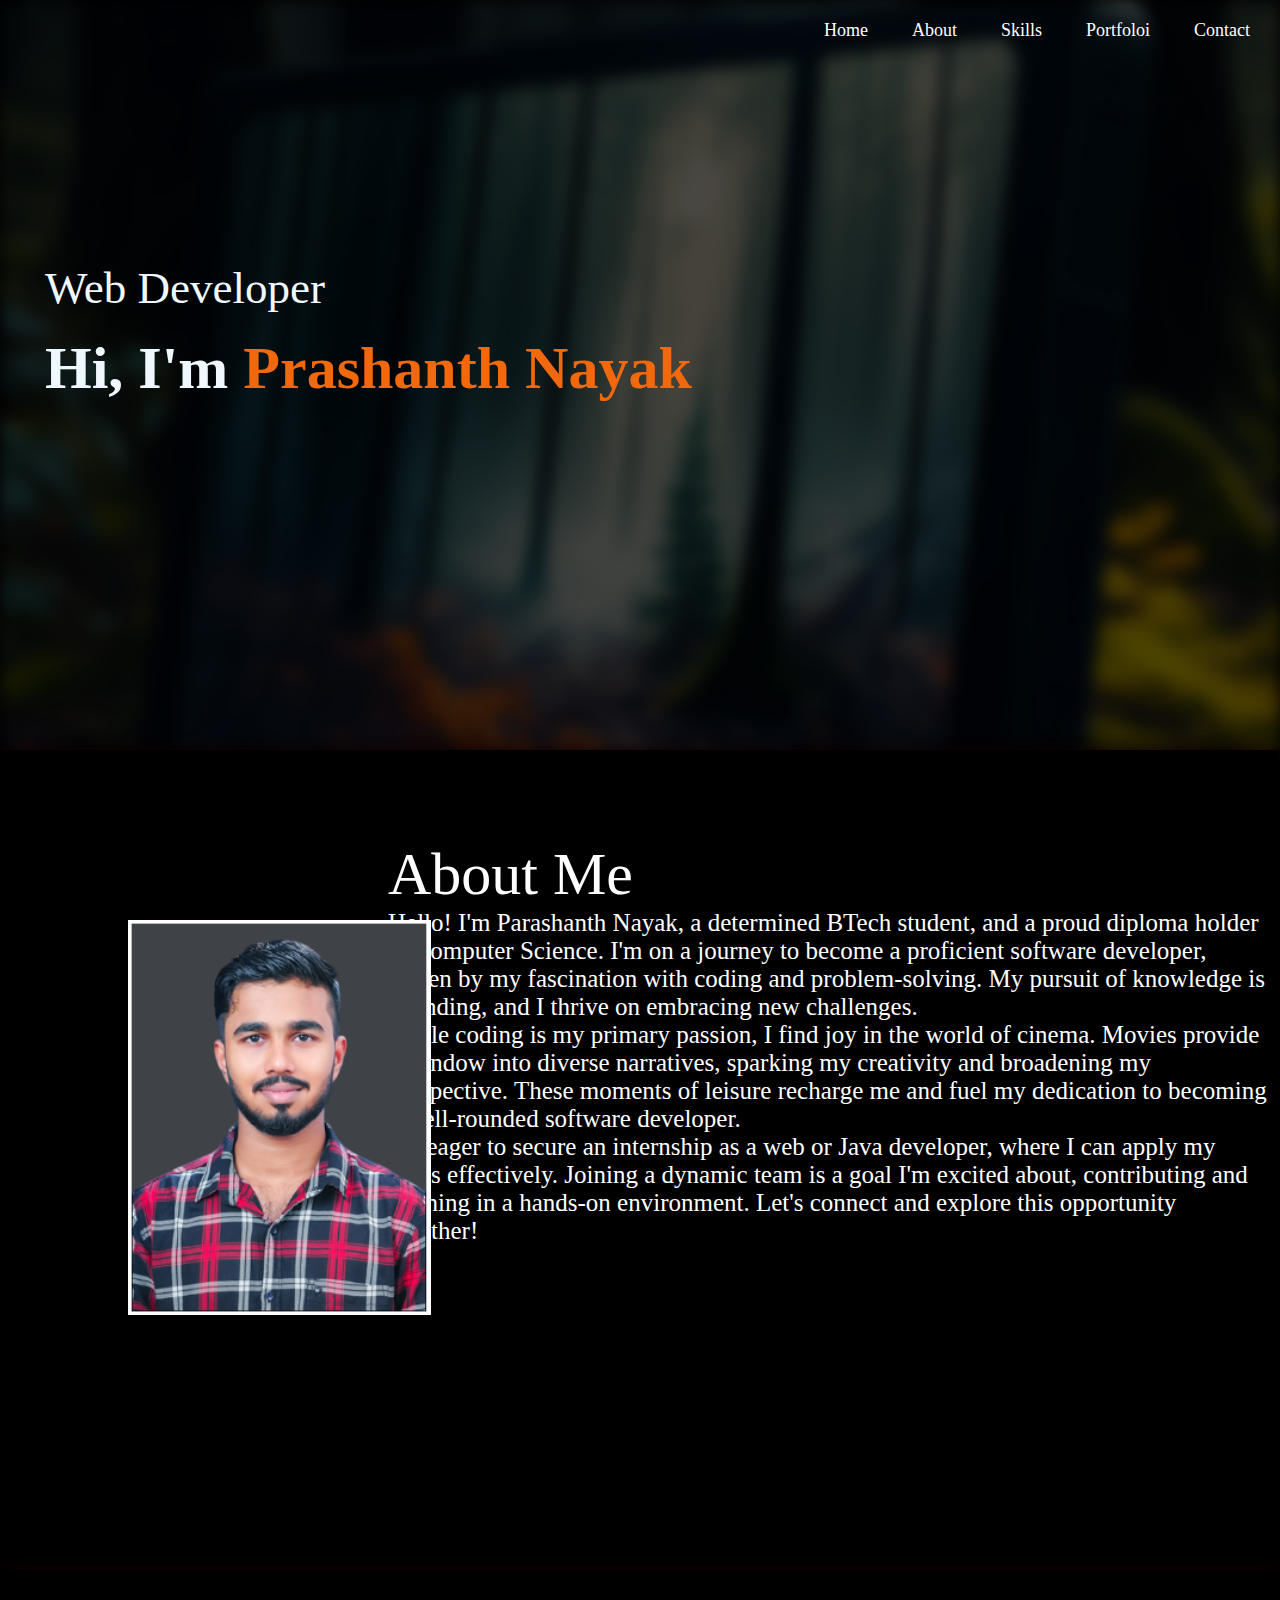
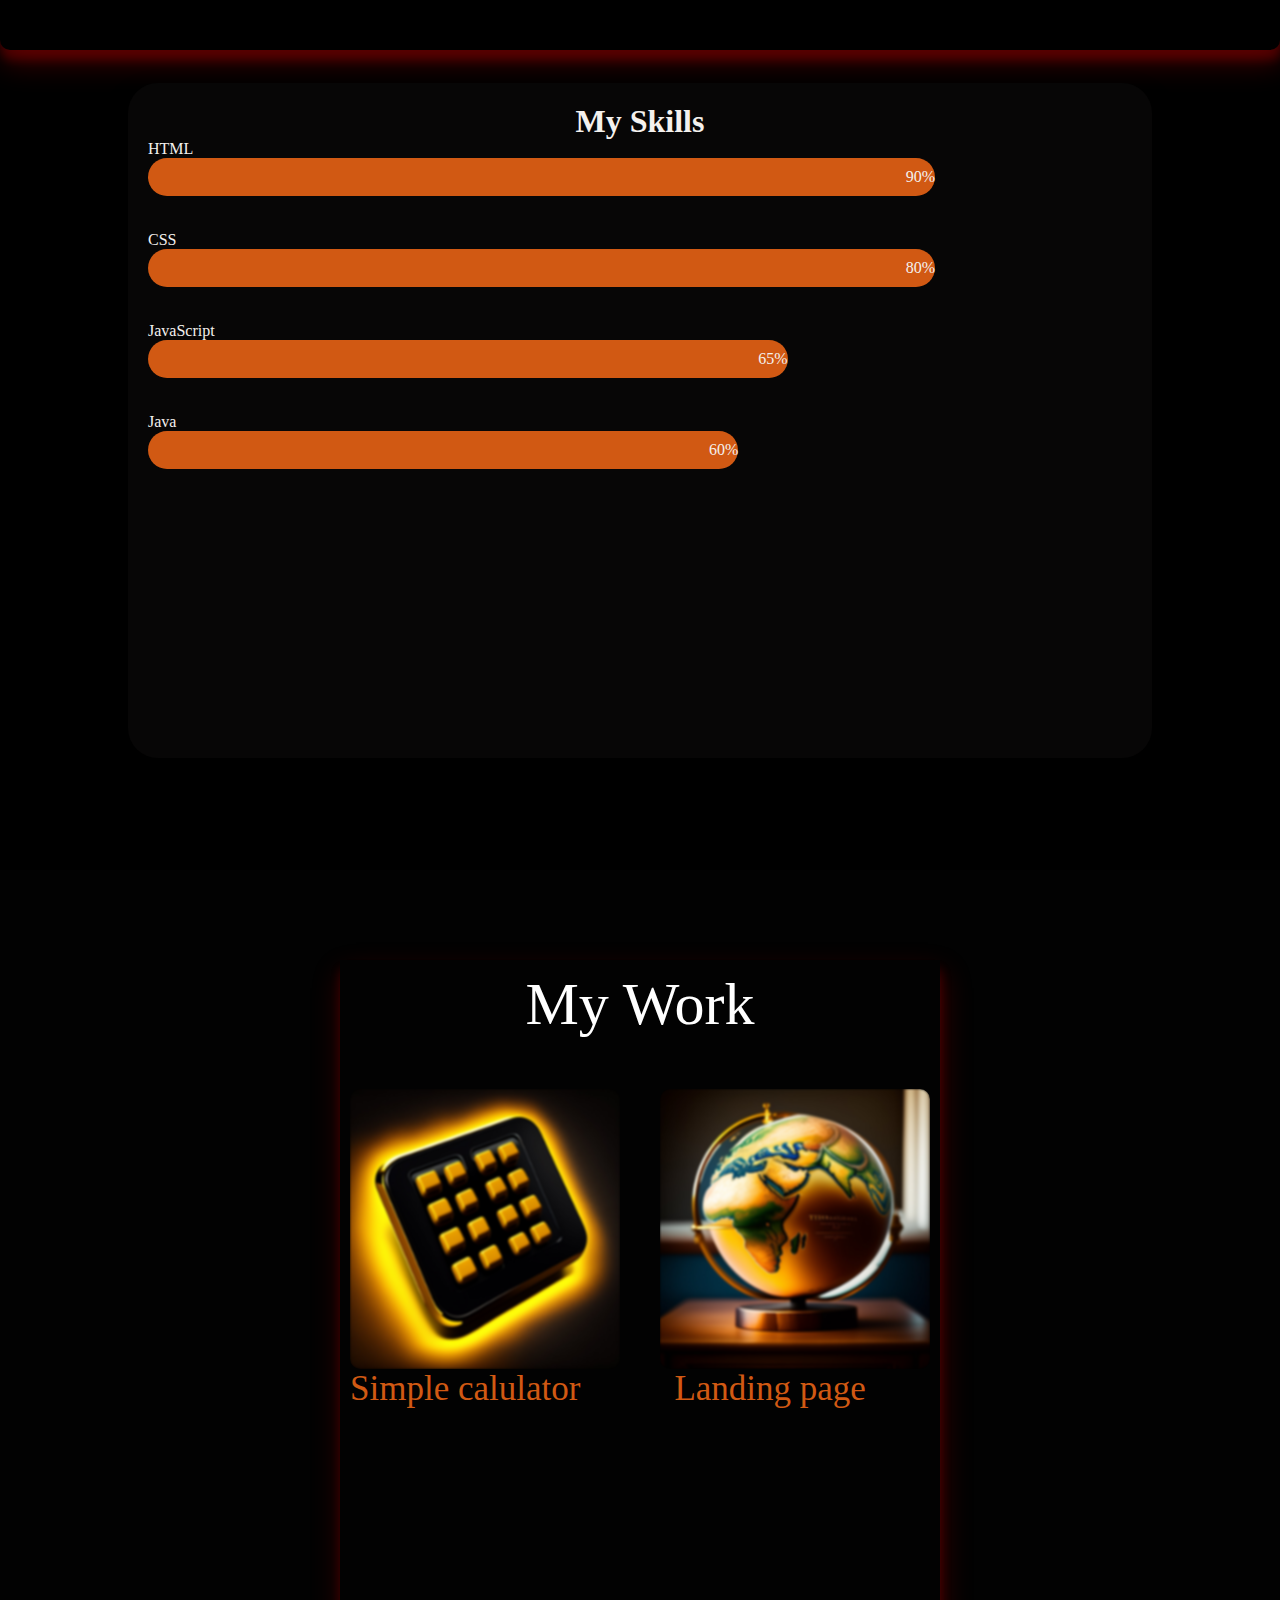
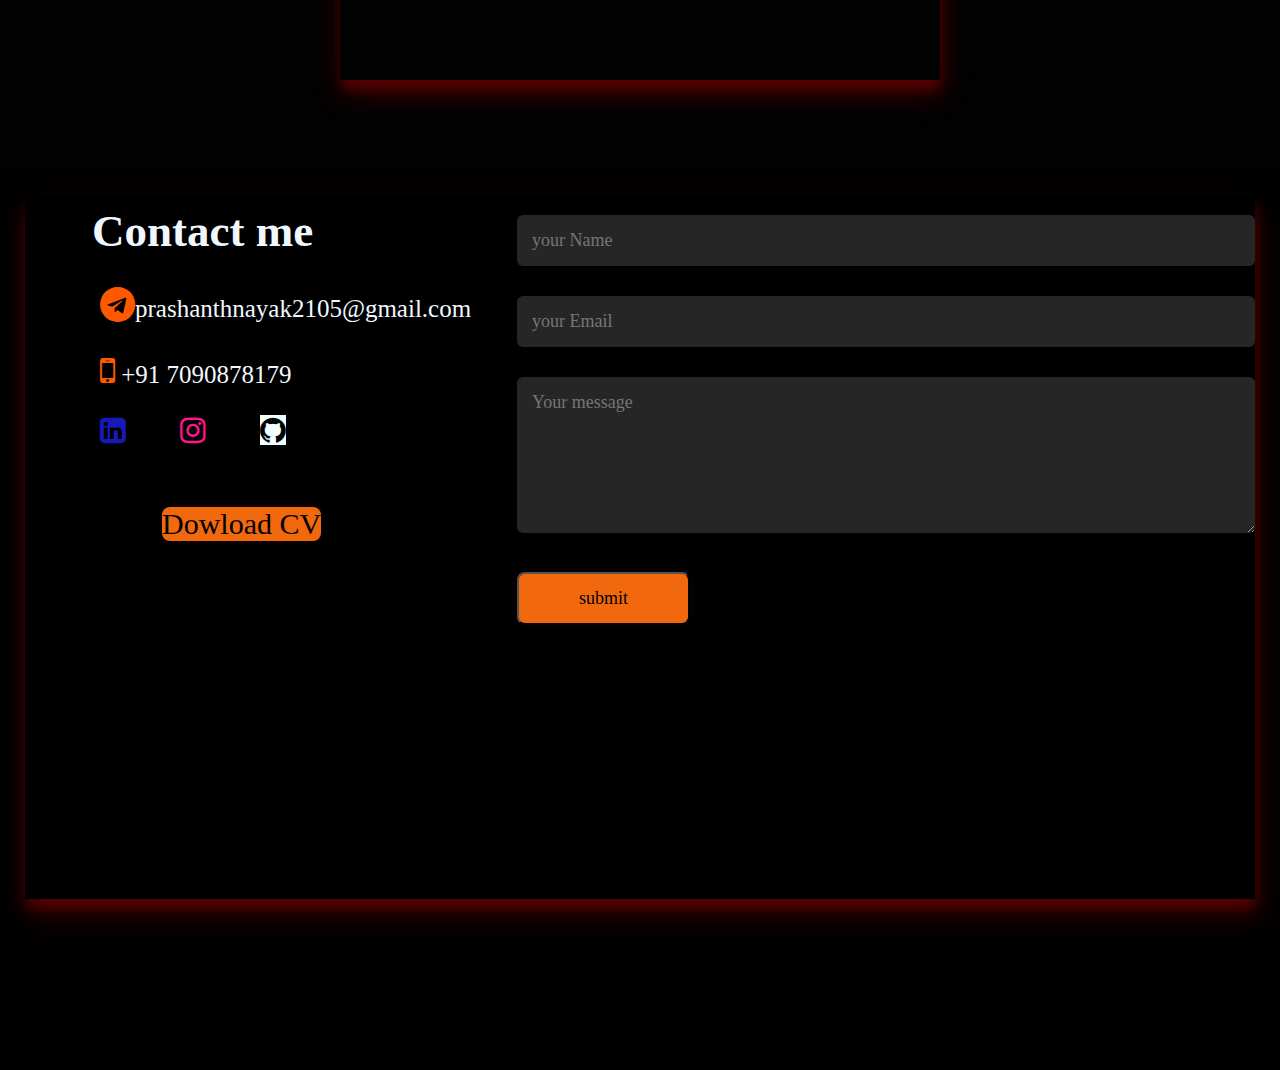
==== index.html @ d29a55db "Update2 index.html" ====
<!doctype html>
<html lang="en">
    <head>
        <meta cahrset="UTF-8">
        <meta http-equiv="X-UA-Compatible" content="IE=edge">
        <meta name="viewport" content="width=device-width, initial-scale=1.0">
        <title> protfolio </title>
        <link rel="stylesheet" href="css/profile.css">
        <link rel="stylesheet" href="https://cdnjs.cloudflare.com/ajax/libs/font-awesome/4.7.0/css/font-awesome.min.css">
  </head>
  <body>
       <div class="header">
        
       
       
        <div class="container">
            <nav>
                
                <ul>
                    <li><a href="#header">Home</a></li>
                    <li><a href="#about">About</a></li>
                    <li><a href="#skills">Skills</a></li>
                    <li><a href="#portfolio">Portfoloi</a></li>
                    <li><a href="#contact">Contact</a></li>
                </ul>

            </nav>  
            <div class="header-text">
                <p>Web Developer</p>
                <h1>Hi, I'm <span>Prashanth Nayak</span></h1>
             </div> 
            </div>
           
        </div>


        <!---------------------About me page -->
        <div id="about">
            <div class="container">
                <div class="row">
                    <div class="about-cloum-1">
                        <img src="images/p2.png" class="about-image">
                    </div>
                        <div class="about-cloum-2">
                            <h1 class="sub-title">About Me</h1>
                            <p>
                                Hello! I'm Parashanth Nayak, a determined BTech student, and a proud diploma holder in Computer Science. 
                                I'm on a journey to become a proficient software developer, driven by my fascination with 
                                coding and problem-solving. My pursuit
                                 of knowledge is unending, and I thrive on embracing new challenges.
                            </br>
                            While coding is my primary passion, I find joy in the world of cinema.
                             Movies provide a window into diverse narratives, sparking my creativity and broadening my perspective. 
                             These moments of leisure
                             recharge me and fuel my dedication to becoming a well-rounded software developer.<br>
                             I'm eager to secure an internship as a web or Java developer, 
                             where I can apply my skills effectively. Joining a dynamic team is a goal I'm excited about,
                              contributing and learning in a hands-on environment. 
                             Let's connect and explore this opportunity together!
                            </p>

                    </div>

                </div>

        </div>


        <!-----Skills Section-->
       
        <div id="skills">
           
           
        <div class="my-container">
            <h1>My Skills</h1>

<p>HTML</p>
<div class="m-container">
  <div class="skills html">90%</div>
</div>

<p>CSS</p>

<div class="m-container">
  <div class="skills css">80%</div>
</div>

<p>JavaScript</p>
<div class="m-container">
  <div class="skills js">65%</div>
</div>

     <p>Java</p>
         <div class="m-container">
         <div class="skills java">60%</div>
       </div>
        </div>
    </div>


    <!-----------------------portFolio-->
    <div id="portfolio">
        
        <div class="p-container">
            <h1 class="sub-title">My Work</h1>
            <div class="work-list">
                <div class="work">
                    
               
                    <img src="images/calulator.jpg" class="img1" >
                    <a class="image-button" onclick="window.location.href='works/calculator1.html'">
                        <i class="fa fa-external-link" aria-hidden="true"></i>
                        Simple calulator <br>Take a look
                    </a> 
                </div>
                <div class="work">
                    <img src="images/globe.jpg" class="img2">
                    <a class="image-button" onclick="window.location.href='works/landing_page.html'">
                        <i class="fa fa-external-link" aria-hidden="true"></i>
                        landing page </br> Take a look
                    </a>
                </div>
                
                
            </div>
            <p1>Simple calulator</p1>
            <p2>Landing page</p2>
            
        </div>
    </div>
    <!----------------Contact-->
    <div id="contact">
        <div class="container">
            <div class="row1">
                <div class="contact-left">
                    <h1 class="sub-title1">Contact me</h1>
                    <p><i class="fa fa-telegram" aria-hidden="true"></i>prashanthnayak2105@gmail.com</p>
                    <p><i class="fa fa-mobile" aria-hidden="true"> </i>  +91 7090878179</p>
                    <div class="social-icon">
                        <a href="https://www.linkedin.com/in/prashantha-2105-nayak"><i class="fa fa-linkedin-square"></i></a>
                        <a href=""><i class="fa fa-instagram" aria-hidden="true"></i></a>
                        <a href="https://github.com/Prashantha-Nayak/portfolio"> <i class="fa fa-github" aria-hidden="true"></i></a>
                    <div class="dowload-btn">
                        <a href=""  download class="btn btn2 ">Dowload CV</a>
                    </div>
                    </div>
                </div>
                <div class="contact-right">
                <form name="submit-to-google-sheet">
                    <input type="text" name="name" placeholder="your Name" required>
                    <input type="email" name="email" placeholder="your Email"required>
                    <textarea name="message"   rows="6" placeholder="Your message"></textarea>
                    <button type="submit"class="btn btn2">submit</button>
                </form>
                </div>
            </div>
        </div>
    </div>

<script>
            
    const scriptURL = 'https://script.google.com/macros/s/AKfycbxRLr4wGnFIUHqv3mf2wvq4cracuvhaqz2zOczKZxLcyRqjoM7GFXfFXD0C-T5OPxs/exec'
    const form = document.forms['submit-to-google-sheet']
  
    form.addEventListener('submit', e => {
      e.preventDefault()
      fetch(scriptURL, { method: 'POST', body: new FormData(form)})
        .then(response => console.log('Success!', response))
        .catch(error => console.error('Error!', error.message))
    })
    
  </script>
  </body>
</html>
---- css/profile.css ----
* {
    margin: 0;
    padding: 0;
    font-family: 'Times New Roman', Times, serif;
    box-sizing: border-box;
  }
  html{
   scroll-behavior: smooth;
  }

  body{
    background-color: black;
  
    
    
}
   
  .header {
   position: relative;
   width: 100%;
   height: 750px;
   overflow: hidden; 
  


 }
 .header::before {
   content: "";
   position: absolute;
   width: 100%;
   height: 100%;
   background-image: url(../images/forest.jpg);
   background-size: cover;
   background-position: center;
   background-repeat: no-repeat;
   filter: blur(8px);
   z-index: -1;
   opacity: 0.3;
}
 .container
 {
    color:aliceblue;
    padding: 10px 10px 10%;
    
      position: relative; /* Add this to establish a new stacking context */
      color: aliceblue;
      padding: 10px;
  }
 
 nav{
    display:flex;
    align-items: center;
    justify-content: space-between;
    flex-wrap: wrap;
    float: right;
 }
 nav ul li{
    display:inline-block;
    list-style: none;
    margin:10px 20px;
 }

 nav ul li a
 {
    color:#fff;
    text-decoration: none;
    font-size: 18px;
    position: relative;

 }
 nav ul li a::after
 {
    content: '';
    width:0px;
    height: 3px;
    background:#ff004f;
    position: absolute;
    left:0;
    bottom:-6px;
    transition: 0.5s;
 }
 nav ul li a:hover:after
 {
    width: 100%;
 }
.header-text
 {
   margin-top: 20%;
   font-size: 45px;
   margin-left: 35px;
   

 }
 
 .header-text h1{
   font-size: 60px;
   margin-top: 20px;
   
 }
 .header-text h1 span
 {
   color:#f1680d;
 }

 /*--------about--------*/
.container{
   max-width:  100%;
   height: 100%;
}
 #about
 {
   padding: 80px 0;
   color: black;
 } 



  
 .header {
  position: relative;
  width: 100%;
  height: 750px;
  overflow: hidden; 
 


}
.header::before {
  content: "";
  position: absolute;
  width: 100%;
  height: 100%;
  background-image: url(../images/forest.jpg);
  background-size: cover;
  background-position: center;
  background-repeat: no-repeat;
  filter: blur(8px);
  z-index: -1;
  opacity: 0.3;
}
.container
{
   color:aliceblue;
   padding: 10px 10px 10%;
   
     position: relative; /* Add this to establish a new stacking context */
     color: aliceblue;
     padding: 10px;
 }

nav{
   display:flex;
   align-items: center;
   justify-content: space-between;
   flex-wrap: wrap;
   float: right;
}
nav ul li{
   display:inline-block;
   list-style: none;
   margin:10px 20px;
}

nav ul li a
{
   color:#fff;
   text-decoration: none;
   font-size: 18px;
   position: relative;

}
nav ul li a::after
{
   content: '';
   width:0px;
   height: 3px;
   background:#ff004f;
   position: absolute;
   left:0;
   bottom:-6px;
   transition: 0.5s;
}
nav ul li a:hover:after
{
   width: 100%;
}
.header-text
{
  margin-top: 20%;
  font-size: 45px;
  margin-left: 35px;
  

}

.header-text h1{
  font-size: 60px;
  margin-top: 20px;
  
}
.header-text h1 span
{
  color:#f1680d;
}








/*------------------------------------------*/
/*--------about--------*/
#about
{
  border-radius: 10px;
  background-color: black;
  box-shadow: 2px 14px 28px rgba(226, 4, 4, 0.25), 1px 10px 10px rgba(226, 8, 8, 0.22);
}
.container{
  max-width:  100%;
  height: 100%;
}
#about
{
  padding: 80px 0;
  color: black; 
  height: 100vh; /* This will make the section's height equal to the viewport height */
  padding: 80px 0;
  color: black;
  background-color: black;

 
}
.row
{
  height: 100%;
  display: flex;
  justify-content: space-between;
  flex-wrap:wrap;
}
.about-cloum-1
{
  flex-basis: 25%;

}
.about-image {
  max-width: 75%; /* Set the image width to 35% of the viewport width */
  height: 75%; /* Maintain the aspect ratio */
  position: absolute; /* Required for absolute positioning */
  left: 10%; /* Position the image from the left side */
  border-left: 30%;
  border-top:20%;
  border-radius: 15px;
}
.about-cloum-2
{
  flex-basis: 70%;
}
.sub-title
{
  
  color: #f1680d;
  font-size: 60px;
  font-weight: 20;
}
.about-cloum-2 p{
  color: #fff;
  font-family: 'Times New Roman', Times, serif;
  padding: auto;
  font-size:25px;
}

.row
{
  height: 100%;
  display: flex;
  justify-content: space-between;
  flex-wrap:wrap;
}
.about-cloum-1
{
  flex-basis: 25%;

}
.about-image {
  max-width: 75%; 
  
  position: absolute; 
  left: 10%; 
  border-left: 30%;
  border-top:20%;
  border-radius: 15px;
  height: 100vh; 
  padding: 80px 0;
}
.about-cloum-2
{
  flex-basis: 70%;
}
.sub-title
{
  
  color: #f1680d;
  font-size: 60px;
  font-weight: 20;
}
.about-cloum-2 p{
  color: #fff;
  font-family: 'Times New Roman', Times, serif;
  padding: auto;
  font-size:25px;
}


.row
{
   height: 100%;
   display: flex;
   justify-content: space-between;
   flex-wrap:wrap;
}
.about-cloum-1
{
   flex-basis: 25%;

}
.about-image {
   max-width: 75%; /* Set the image width to 35% of the viewport width */
   height: 75%; /* Maintain the aspect ratio */
   position: absolute; /* Required for absolute positioning */
   left: 10%; /* Position the image from the left side */
   border-left: 30%;
   border-top:20%;
   border-radius: 15px;
}
.about-cloum-2
{
   flex-basis: 70%;
}
.sub-title
{
   
   color: #f1680d;
   font-size: 60px;
   font-weight: 20;
}
.about-cloum-2 p{
   color: #fff;
   font-family: 'Times New Roman', Times, serif;
   padding: auto;
   font-size:25px;
}




 /*skill section*/
#skills
{
  width: 100%;
  height: 100vh;
  display: flex;
  justify-content: center;
  align-items: center;
  flex-direction: column;
  box-shadow: 2px 14px 28px rgba(226, 4, 4, 0.25), 1px 10px 10px rgba(226, 8, 8, 0.22);
}

.skills h1{
  border-top: 20%;
}
.my-container {
  width: 80%;
  max-width: 600x;
  height: 75%;
  text-align: left;
  align-items: center;
  background-color: #070606;
  color: rgb(244, 241, 238);
  padding: 20px;
  border-radius: 30px;
  box-shadow: 0 14px 28px rgba(0, 0, 0, 0.25), 0 10px 10px rgba(0, 0, 0, 0.22);
  
  }

  

.my-container h1{
  text-align: center;
  text-shadow: #fb9a09;
}

.m-container{
  width:100%;

}

.skills {
  text-align: right;
  border-radius: 20px;
  padding-top: 10px;
  padding-bottom: 10px;
  margin-bottom: 35px;
  
}

.html {width: 80%; background-color: #d15913;}
.css {width: 80%; background-color: #d15913;}
.js {width: 65%; background-color: #d15913;}
.java {width: 60%; background-color: #d15913;}

.skills:hover {
  width: 90%; /* Change the width to show the skill percentage */
}

.skills.html:hover {
  background: #e74c3c;
}

.skills.css:hover {
  background: #2ecc71;
}

.skills.js:hover {
  background: #f39c12;
}

.skills.java:hover {
  background: #9b59b6;
}



/*-------------portfolio---------------*/
#portfolio
{
  padding:50px 0;
  height: 100vh;
}

.work-list
{
  display:grid;
  grid-template-columns: repeat(auto-fit,maximax(250px,1fr));
  margin-top: 50px;
  grid-gap: 40px;

}
.work{
  border-radius:10px;
  position:relative;
  overflow:hidden;
  display: flex;
}


.img1{
  flex-basis: 50%;
  float: right;
}
 .img2
 {
  flex-basis: 50%;
 }


 #portfolio {
  width: 100%;
  height: 100vh;
  background-color: #020202;
  display: flex;
  justify-content: center;
  align-items: center;
  flex-direction: column;
}

.p-container {
  width: 90%;
  height: 90%;
  max-width: 600px;
  text-align: center;
  align-items: center;
  padding: 10px;
  box-shadow: 2px 14px 28px rgba(226, 4, 4, 0.25), 1px 10px 10px rgba(226, 8, 8, 0.22);
  

}

.sub-title {
  margin-top: 0;
  color: #fff;
}

.work-list {
  display: flex;
  justify-content: space-between;
}

.work {
  display: flex;
  justify-content: center;
  align-items: center;
}

.img1,
.img2 {
  width: 100%;
  height: 100%;
  object-fit: cover;
  margin: 5px;
  border-radius: 0px;
  filter: drop-shadow(50px);
  filter: blur(0.8px);
}
.layer
{
  text-align: justify;
  color: #fff;
}
#portfolio {
  width: 100%;
  height: 100vh;
  background-color: #020202;
  display: flex;
  justify-content: center;
  align-items: center;
  flex-direction: column;
}





.sub-title {
  margin-top: 0;
  color: #fff;
}

.work-list {
  display: grid;
  justify-content: space-between;
  grid-template-columns: repeat(auto-fit,minmax(250px,1fr));
  grid-gap:40px;
  margin-top: 50px;
}

.work {
 border-radius: 10px;
 position: relative;
 overflow: hidden;
}
.work img{
  width: 100%;
  border-radius: 10px;
  display: block;
  background-color: rgba(0, 0, 0, 4);
  

}
.image-button {
  display: none;
  position: absolute;
  bottom: 20px;
  left: 20px;
  z-index: 1;
  color: #fff;
  font-size: 35px;
}

.work:hover .image-button {
  display: block;
}
.p-container p1{
  float: left;
  
  font-size: 35px;
  color: #d15913;
}
.p-container p2{
  margin-left: 30px;
  font-size: 35px;
  color: #d15913;
}


.work:hover::before {
  content: "";
  position: absolute;
  top: 0;
  left: 0;
  width: 100%;
  height: 100%;
  background-color: rgba(0, 0, 0, 0.5); /* Adjust the alpha value to control darkness */
  border-radius: 10px;
  z-index: 1;
}






/*-----------Contact------*/
.contact-left
{
  flex-basis: 35%;
  margin-left: 25px;
  margin-top: 10px;

}
.contact-right
{
  flex-basis: 60%;
  
}

#contact{
  height: 100vh; 
  
  background-color: black;
}
.contact-left p{
  margin-top: 30px;
  margin-left: 25px;
  font-size: 25px;
}

.contact-left p i{
  color:#ff5900;
  margin-left: 25px;
  font-size: 35px;

}
.social-icon a{
  text-decoration: none;
  font-size: 30px;
  margin-left: 50px;
  margin-top: 25px;
  color:#d7800d;
  display: inline-block;
}
.social-icon a:hover{
  color:#1619b8;
  background-color: #070606;
  transform: translateY(-5px);
}
.fa-instagram
{
  color: deeppink;
}
.fa-linkedin-square{
  color: #1619b8;

}
.fa-github{
  color: #020202;
  background-color: azure;
}
.btn.btn2
{
  display:inline-block;
  background-color: #f1680d;
  color: #020202;
  border-radius: 8px;
  box-shadow: 0 0 6px #150703;
}
.dowload-btn{
  padding:14px 60px;
  font-size: 18px;
  margin-top:20px;
  cursor: pointer;
  margin-left: 2px;
}



.contact-right form{
  width: 100%;
  margin-top: 5px;
}
form input, form textarea{
  width:100%;
  border:0;
  outline:none;
  background: #262626;
  padding: 15px;
  margin:15px 0;
  color:#fff;
  font-size: 18px;
  border-radius: 6px;
}
form .btn2{
  padding:14px 60px;
  font-size: 18px;
  margin-top:20px;
  cursor: pointer;
}
.row1
{
   height: 80%;
   display: flex;
   justify-content: space-between;
   flex-wrap:wrap;
   margin-left: 15px;
   margin-right: 15px;
   margin-top: 15px;
   margin-bottom: 15px;
   box-shadow: 2px 14px 28px rgba(226, 4, 4, 0.25), 1px 10px 10px rgba(226, 8, 8, 0.22);
}
.sub-title1
{
  margin-left: 42px;
  font-size: 45px;
}
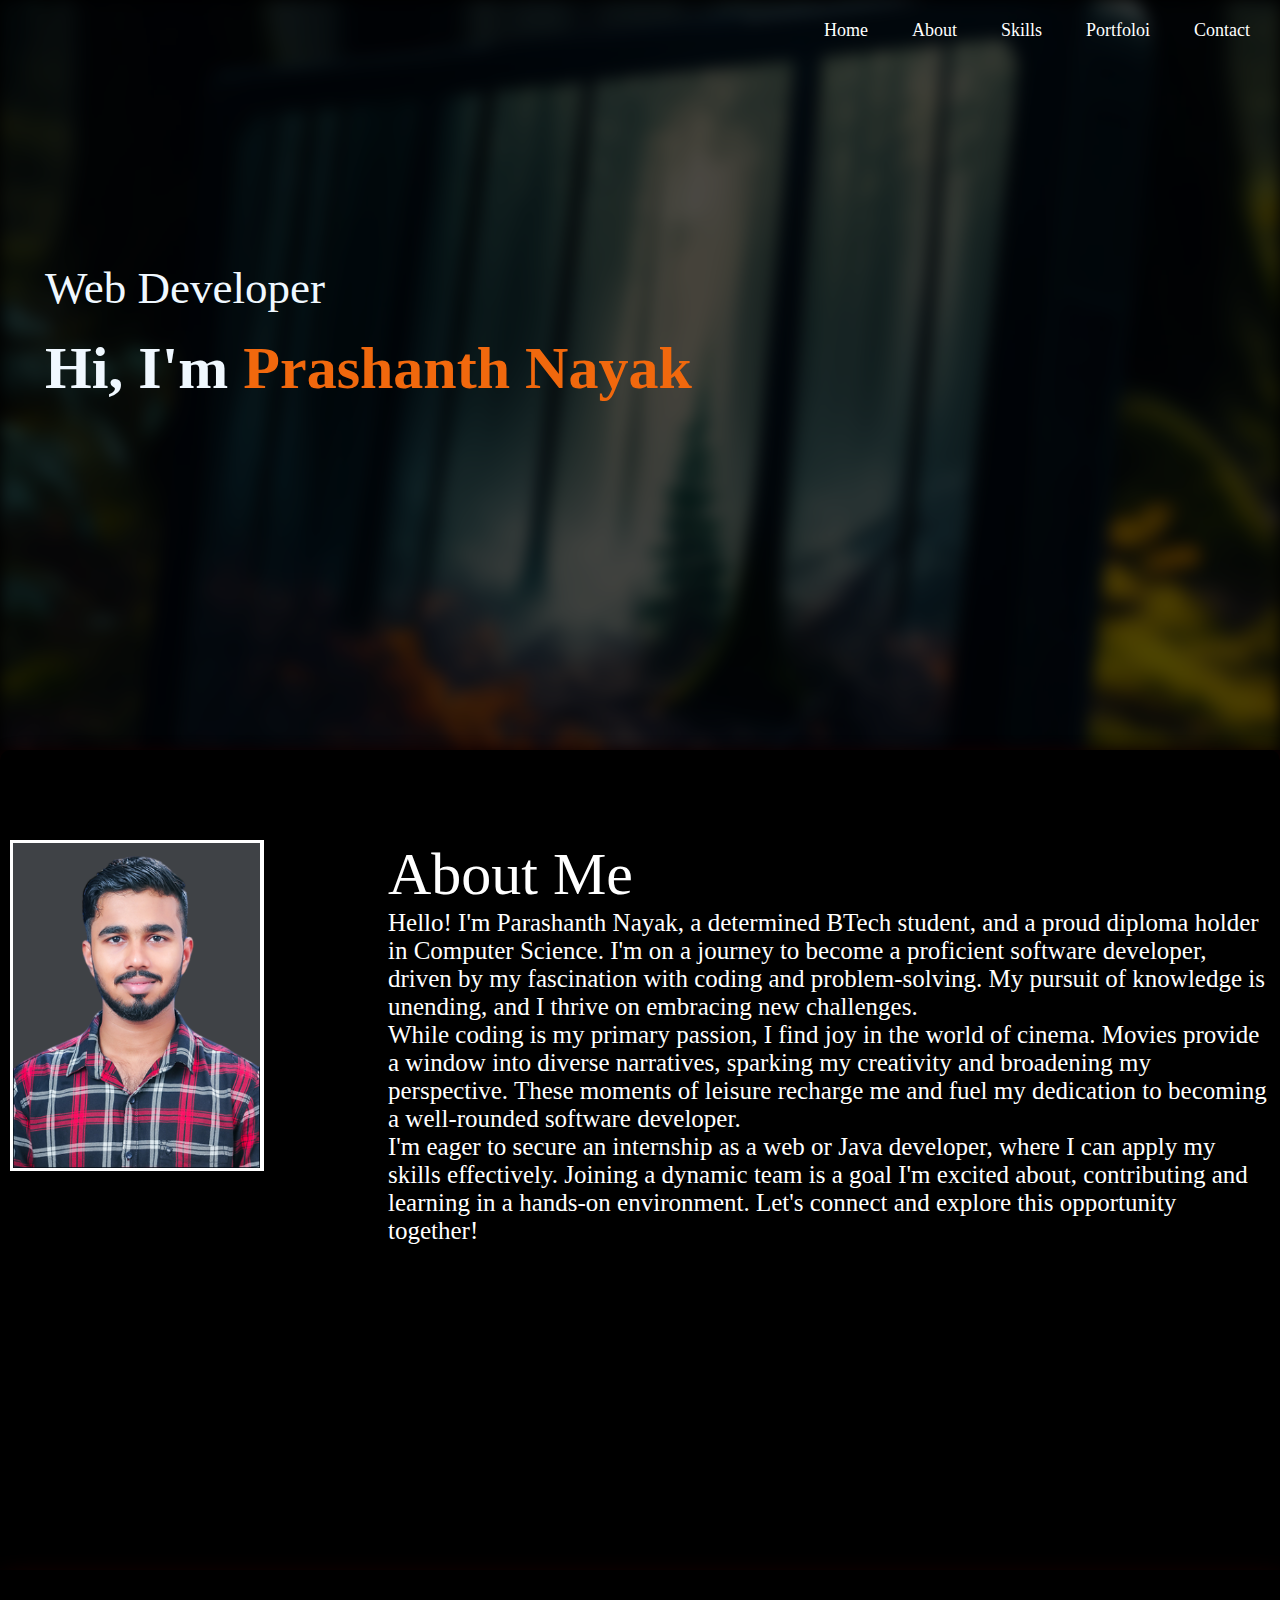
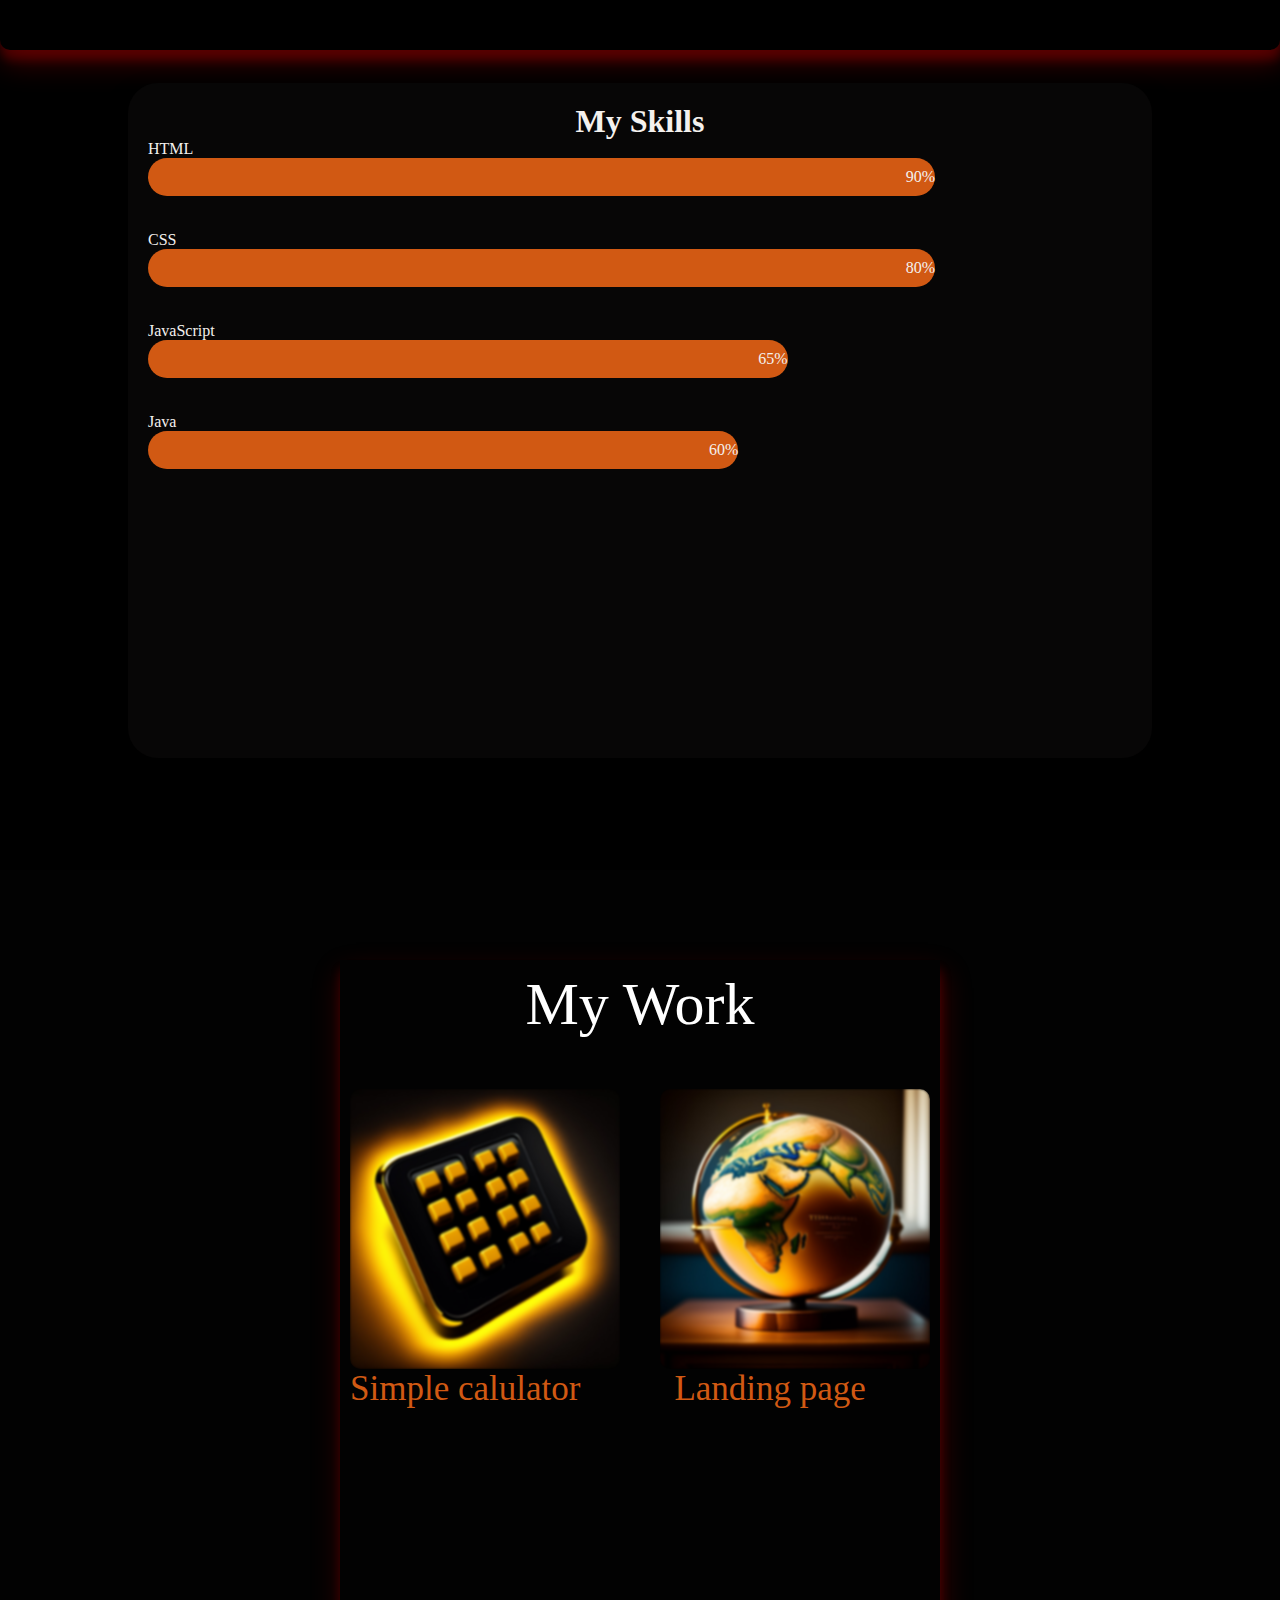
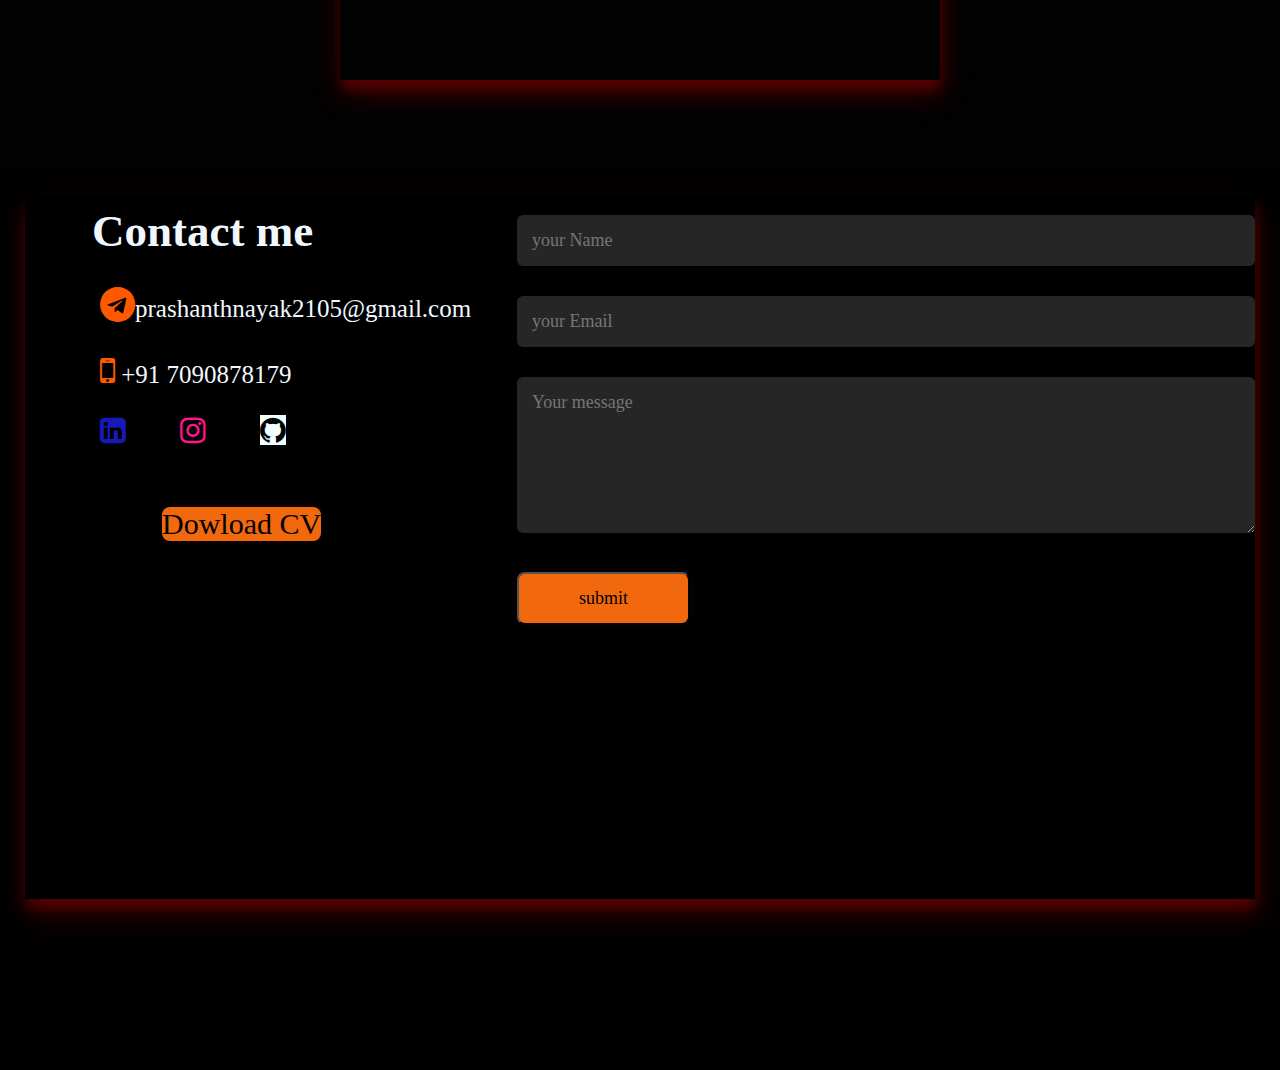
==== commit 92c6b362: "Update index.html" ====
--- a/index.html
+++ b/index.html
@@ -39,8 +39,8 @@
         <div id="about">
             <div class="container">
                 <div class="row">
-                    <div class="about-cloum-1">
-                        <img src="images/p2.png" class="about-image">
+                    <div class="about-cloum-1 image">
+                        <img src="images/p2.png" >
                     </div>
                         <div class="about-cloum-2">
                             <h1 class="sub-title">About Me</h1>
@@ -116,7 +116,7 @@
                 </div>
                 <div class="work">
                     <img src="images/globe.jpg" class="img2">
-                    <a class="image-button" onclick="window.location.href='works/landing_page.html'">
+                    <a class="image-button" onclick="window.location.href='works/index.html'">
                         <i class="fa fa-external-link" aria-hidden="true"></i>
                         landing page </br> Take a look
                     </a>
@@ -142,7 +142,7 @@
                         <a href=""><i class="fa fa-instagram" aria-hidden="true"></i></a>
                         <a href="https://github.com/Prashantha-Nayak/portfolio"> <i class="fa fa-github" aria-hidden="true"></i></a>
                     <div class="dowload-btn">
-                        <a href=""  download class="btn btn2 ">Dowload CV</a>
+                        <a href="works/cv.pdf"  download class="btn btn2 ">Dowload CV</a>
                     </div>
                     </div>
                 </div>
--- a/css/profile.css
+++ b/css/profile.css
@@ -16,6 +16,14 @@
   
     
     
+}
+@media screen and (max-width: 768px) {
+ 
+  .header {
+      padding: 50px 0;
+  }
+  
+  
 }
    
   .header {
@@ -248,15 +256,16 @@
   flex-basis: 25%;
 
 }
-.about-image {
-  max-width: 75%; /* Set the image width to 35% of the viewport width */
-  height: 75%; /* Maintain the aspect ratio */
-  position: absolute; /* Required for absolute positioning */
-  left: 10%; /* Position the image from the left side */
-  border-left: 30%;
-  border-top:20%;
-  border-radius: 15px;
-}
+.image {
+  flex-basis: 40%; /* Adjust the width of the image column */
+  padding-right: 20px; /* Add spacing between the image and text */
+}
+
+.image img {
+  max-width: 100%; /* Ensure the image does not exceed its container */
+  height: auto; /* Maintain aspect ratio */
+}
+
 .about-cloum-2
 {
   flex-basis: 70%;
@@ -287,17 +296,7 @@
   flex-basis: 25%;
 
 }
-.about-image {
-  max-width: 75%; 
-  
-  position: absolute; 
-  left: 10%; 
-  border-left: 30%;
-  border-top:20%;
-  border-radius: 15px;
-  height: 100vh; 
-  padding: 80px 0;
-}
+
 .about-cloum-2
 {
   flex-basis: 70%;
@@ -329,15 +328,7 @@
    flex-basis: 25%;
 
 }
-.about-image {
-   max-width: 75%; /* Set the image width to 35% of the viewport width */
-   height: 75%; /* Maintain the aspect ratio */
-   position: absolute; /* Required for absolute positioning */
-   left: 10%; /* Position the image from the left side */
-   border-left: 30%;
-   border-top:20%;
-   border-radius: 15px;
-}
+
 .about-cloum-2
 {
    flex-basis: 70%;
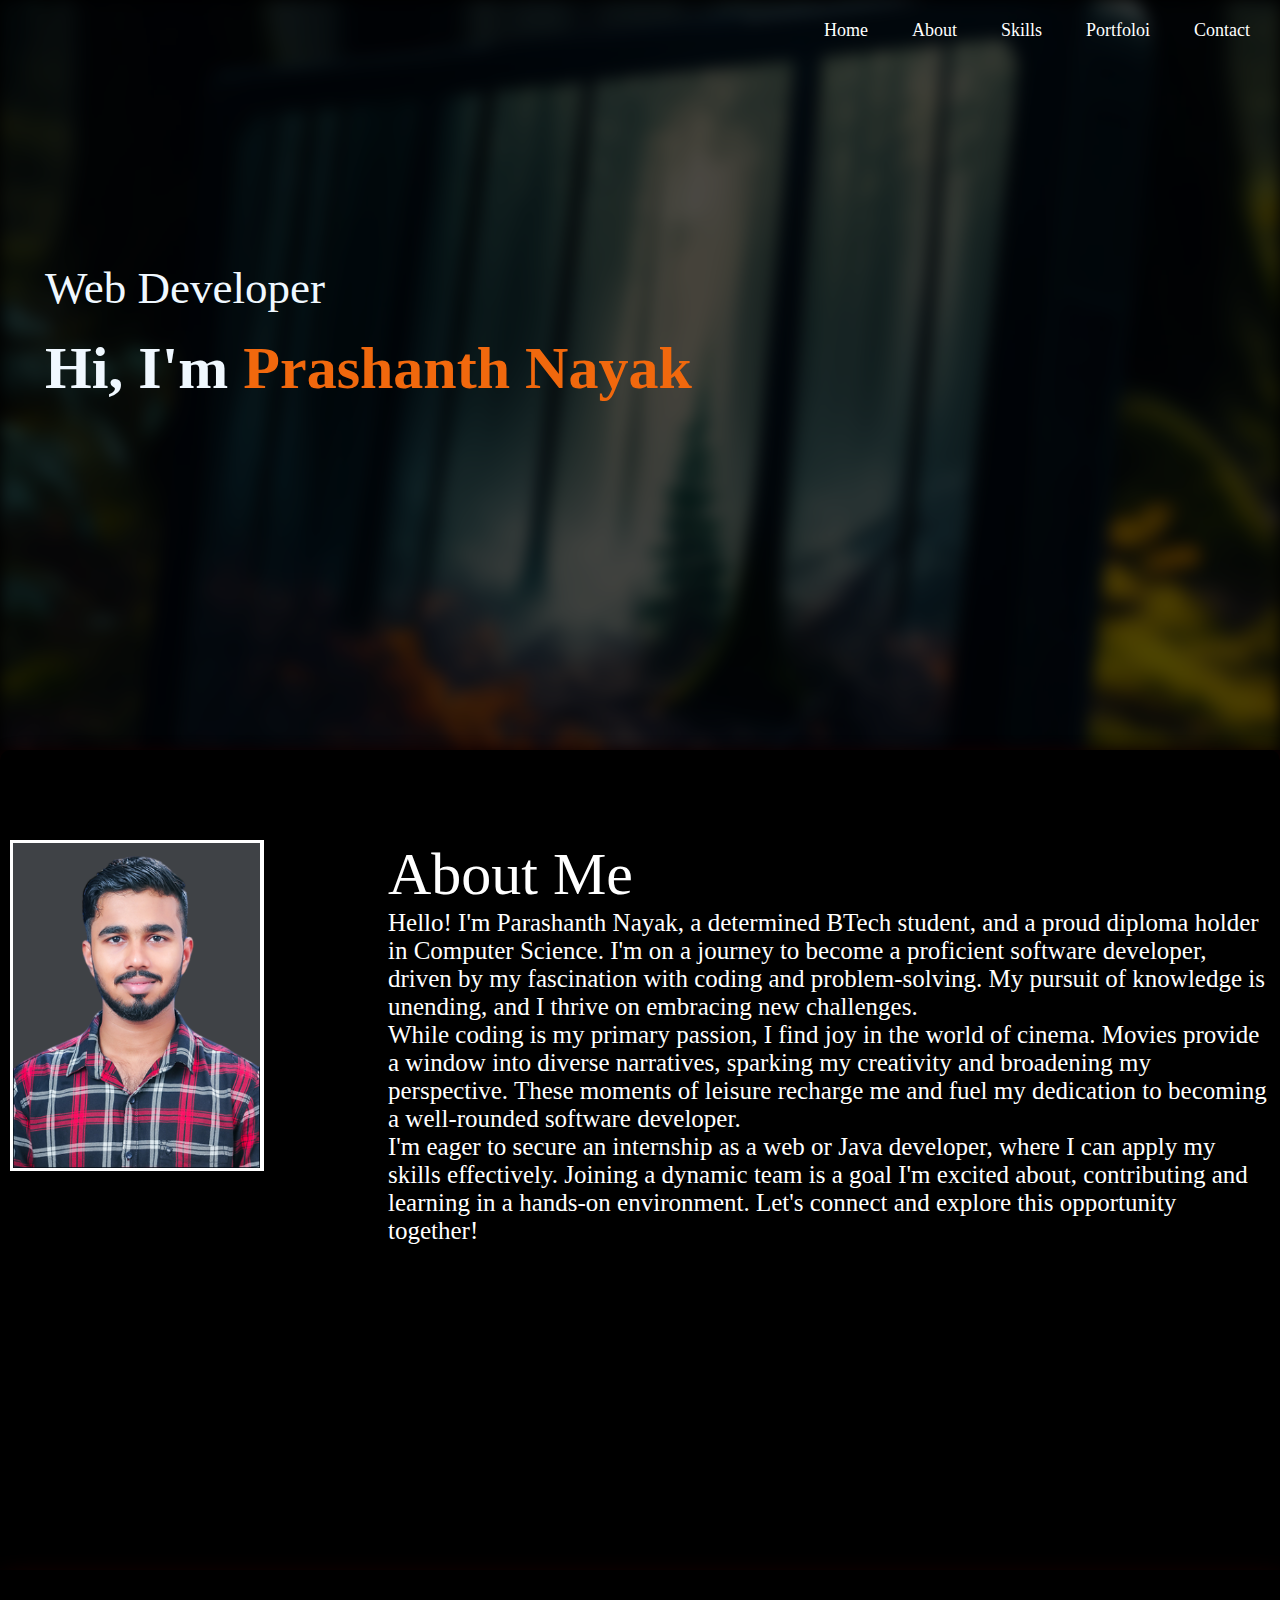
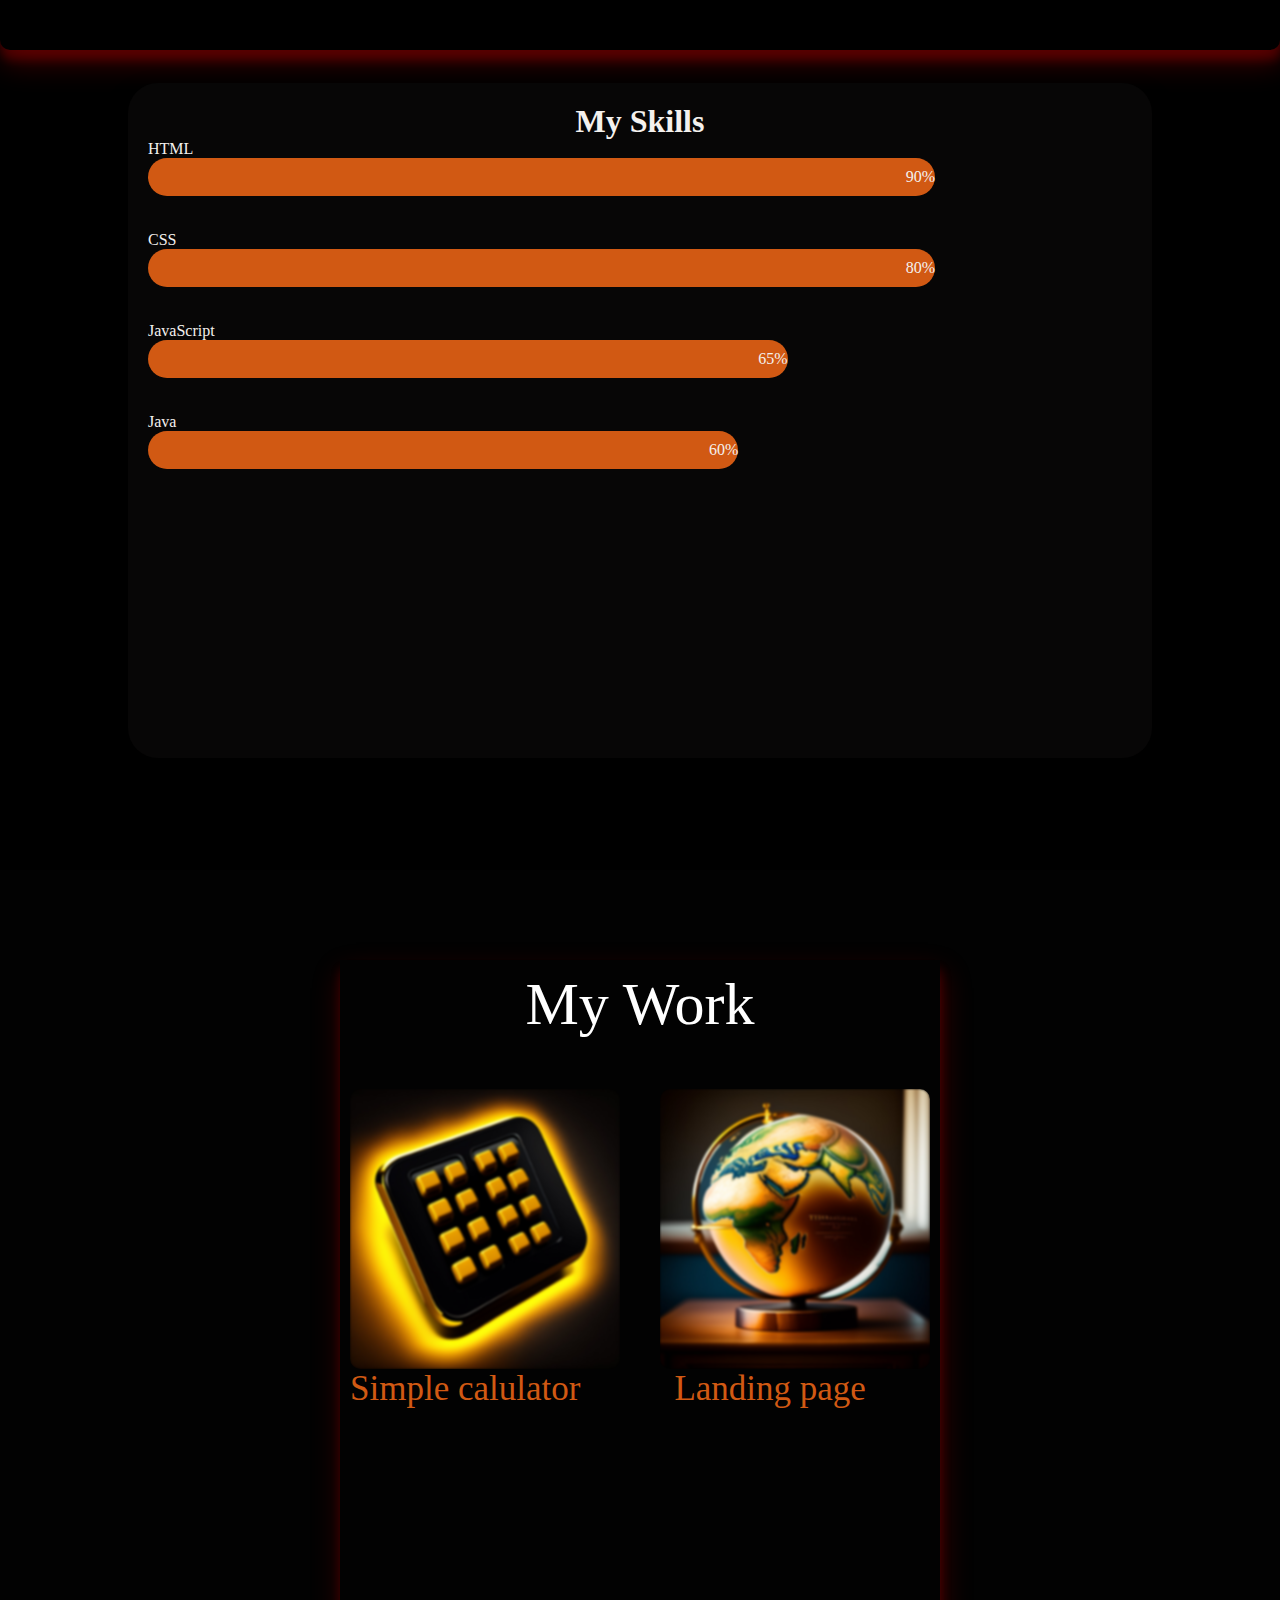
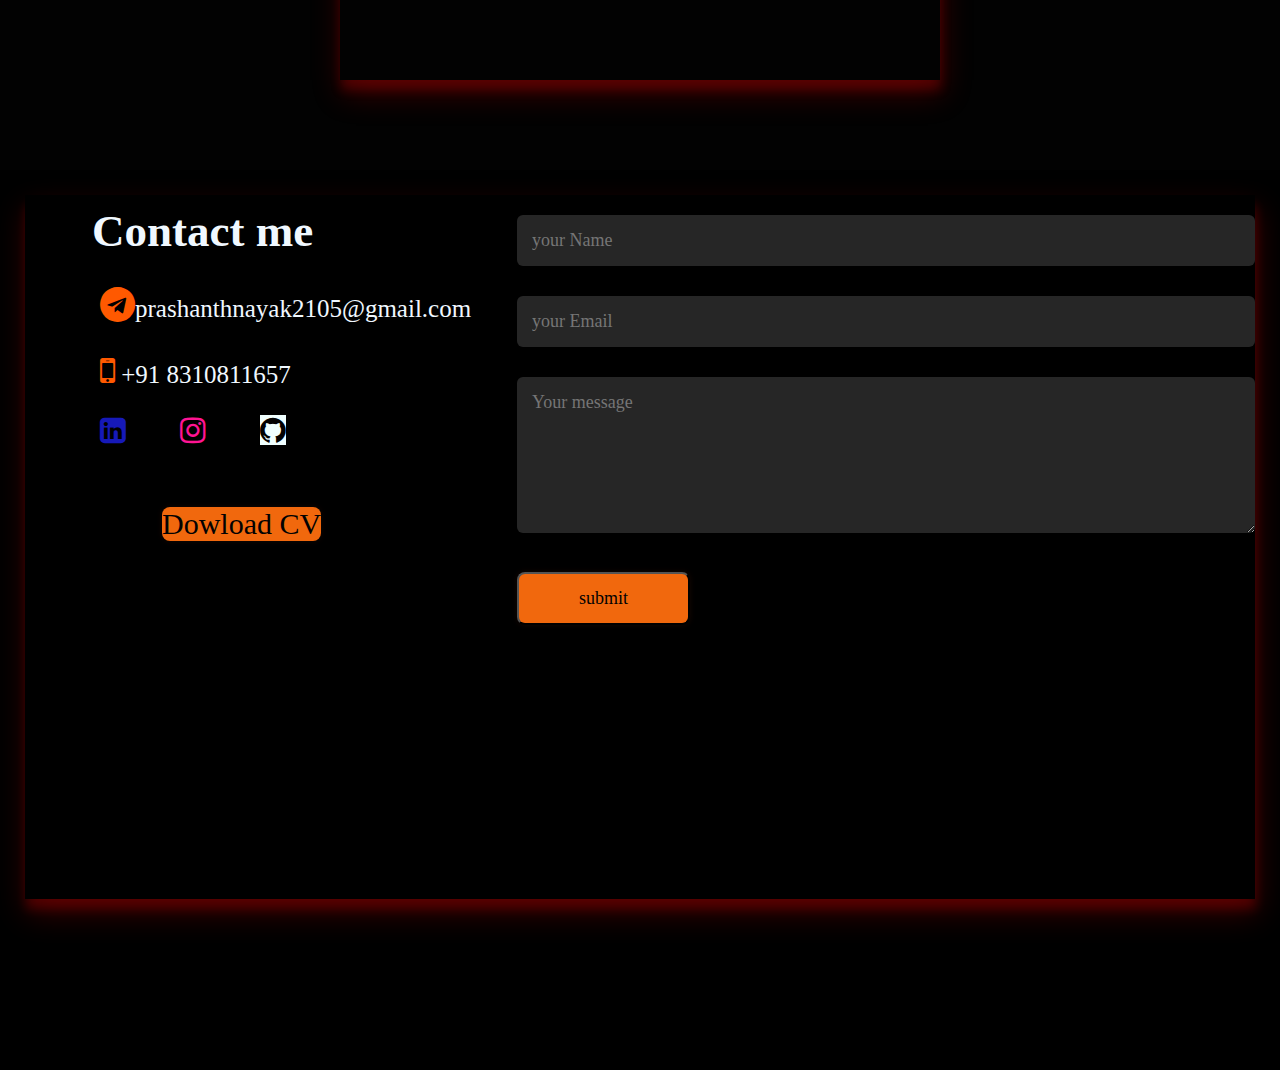
==== commit 673a3d80: "Update index.html" ====
--- a/index.html
+++ b/index.html
@@ -136,7 +136,7 @@
                 <div class="contact-left">
                     <h1 class="sub-title1">Contact me</h1>
                     <p><i class="fa fa-telegram" aria-hidden="true"></i>prashanthnayak2105@gmail.com</p>
-                    <p><i class="fa fa-mobile" aria-hidden="true"> </i>  +91 7090878179</p>
+                    <p><i class="fa fa-mobile" aria-hidden="true"> </i>  +91 8310811657</p>
                     <div class="social-icon">
                         <a href="https://www.linkedin.com/in/prashantha-2105-nayak"><i class="fa fa-linkedin-square"></i></a>
                         <a href=""><i class="fa fa-instagram" aria-hidden="true"></i></a>
